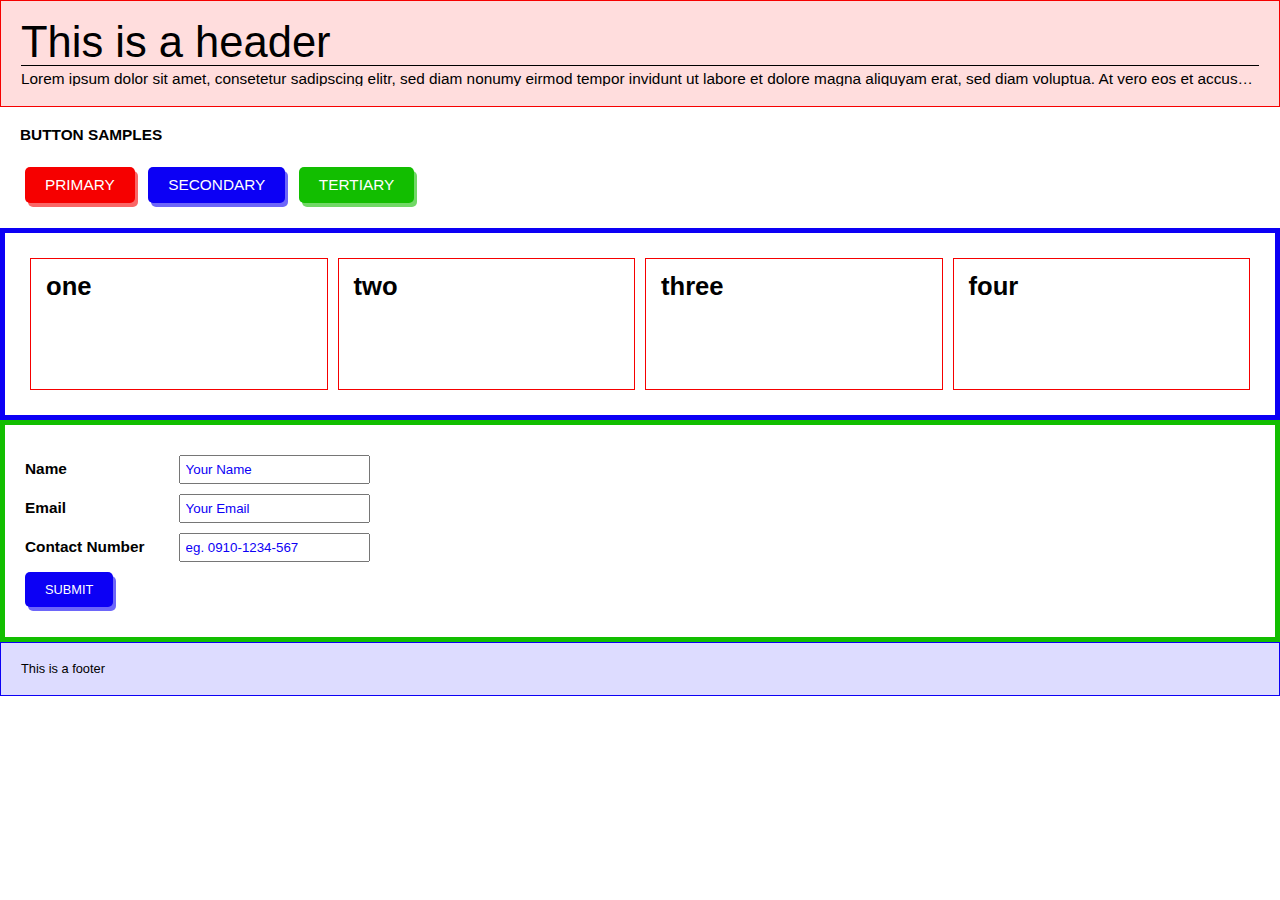
==== test_codes/index.html @ 7cd7aa04 "add test codes + update on presentation" ====
<!DOCTYPE html>
<html>
<head>
    <meta charset="utf-8">
    <meta http-equiv="X-UA-Compatible" content="IE=edge"> 
    <title>SASS Code Tests</title>
    <link rel="stylesheet" href="stylesheets/site.css">
</head>
<body>
    <header>
        <h1>This is a header</h1>
        <p class="tagline">Lorem ipsum dolor sit amet, consetetur sadipscing elitr, sed diam nonumy eirmod tempor invidunt ut labore et dolore magna aliquyam erat, sed diam voluptua. At vero eos et accusam et justo duo dolores et ea rebum. Stet clita kasd gubergren, no sea takimata sanctus est Lorem ipsum dolor sit amet. Lorem ipsum dolor sit amet, consetetur sadipscing elitr, sed diam nonumy eirmod tempor invidunt ut labore et dolore magna aliquyam erat, sed diam voluptua. At vero eos et accusam et justo duo dolores et ea rebum. Stet clita kasd gubergren, no sea takimata sanctus est Lorem ipsum dolor sit amet. Lorem ipsum dolor sit amet, consetetur sadipscing elitr, sed diam nonumy eirmod tempor invidunt ut labore et dolore magna aliquyam erat, sed diam voluptua. At vero eos et accusam et justo duo dolores et ea rebum. Stet clita kasd gubergren, no sea takimata sanctus est Lorem ipsum dolor sit amet.</p>
    </header>
    <div class="container">
        <div class="btns-container">
            <p>Button Samples</p>
            <a href="#" class="btns btn-primary">Primary</a>
            <a href="#" class="btns btn-secondary">Secondary</a>
            <a href="#" class="btns btn-tertiary">Tertiary</a>
        </div>
        <div class="box-grid-container">
            <div class="box-grids clearfix">
                <div class="grids">one</div>
                <div class="grids">two</div>
                <div class="grids">three</div>
                <div class="grids">four</div>
            </div>
        </div>
        <div class="form-container">
            <form action="#">
                <div class="form-group">
                    <div class="form-label">Name</div>
                    <div class="form-input">
                        <input type="text" placeholder="Your Name" />
                    </div>
                </div>
                <div class="form-group">
                    <div class="form-label">Email</div>
                    <div class="form-input">
                        <input type="text" placeholder="Your Email">
                    </div>
                </div>
                <div class="form-group">
                    <div class="form-label">Contact Number</div>
                    <div class="form-input">
                        <input type="text" placeholder="eg. 0910-1234-567">
                    </div>
                </div>
                <div class="form-group">
                    <div class="form-submit">
                        <input type="submit" value="Submit">
                    </div>
                </div>
            </form>
        </div>
    </div>
    <footer>
        <p>This is a footer</p>
    </footer>
</body>
</html>
---- test_codes/stylesheets/site.css ----
/* line 5, C:/Ruby23-x64/lib/ruby/gems/2.3.0/gems/compass-core-1.0.3/stylesheets/compass/reset/_utilities.scss */
html, body, div, span, applet, object, iframe,
h1, h2, h3, h4, h5, h6, p, blockquote, pre,
a, abbr, acronym, address, big, cite, code,
del, dfn, em, img, ins, kbd, q, s, samp,
small, strike, strong, sub, sup, tt, var,
b, u, i, center,
dl, dt, dd, ol, ul, li,
fieldset, form, label, legend,
table, caption, tbody, tfoot, thead, tr, th, td,
article, aside, canvas, details, embed,
figure, figcaption, footer, header, hgroup,
menu, nav, output, ruby, section, summary,
time, mark, audio, video {
  margin: 0;
  padding: 0;
  border: 0;
  font: inherit;
  font-size: 100%;
  vertical-align: baseline;
}

/* line 22, C:/Ruby23-x64/lib/ruby/gems/2.3.0/gems/compass-core-1.0.3/stylesheets/compass/reset/_utilities.scss */
html {
  line-height: 1;
}

/* line 24, C:/Ruby23-x64/lib/ruby/gems/2.3.0/gems/compass-core-1.0.3/stylesheets/compass/reset/_utilities.scss */
ol, ul {
  list-style: none;
}

/* line 26, C:/Ruby23-x64/lib/ruby/gems/2.3.0/gems/compass-core-1.0.3/stylesheets/compass/reset/_utilities.scss */
table {
  border-collapse: collapse;
  border-spacing: 0;
}

/* line 28, C:/Ruby23-x64/lib/ruby/gems/2.3.0/gems/compass-core-1.0.3/stylesheets/compass/reset/_utilities.scss */
caption, th, td {
  text-align: left;
  font-weight: normal;
  vertical-align: middle;
}

/* line 30, C:/Ruby23-x64/lib/ruby/gems/2.3.0/gems/compass-core-1.0.3/stylesheets/compass/reset/_utilities.scss */
q, blockquote {
  quotes: none;
}
/* line 103, C:/Ruby23-x64/lib/ruby/gems/2.3.0/gems/compass-core-1.0.3/stylesheets/compass/reset/_utilities.scss */
q:before, q:after, blockquote:before, blockquote:after {
  content: "";
  content: none;
}

/* line 32, C:/Ruby23-x64/lib/ruby/gems/2.3.0/gems/compass-core-1.0.3/stylesheets/compass/reset/_utilities.scss */
a img {
  border: none;
}

/* line 116, C:/Ruby23-x64/lib/ruby/gems/2.3.0/gems/compass-core-1.0.3/stylesheets/compass/reset/_utilities.scss */
article, aside, details, figcaption, figure, footer, header, hgroup, main, menu, nav, section, summary {
  display: block;
}

/* line 3, ../sass/common/_placeholders.scss */
.btns {
  -moz-border-radius: 5px 5px 5px 5px;
  -moz-border-radius: 5px;
  -webkit-border-radius: 5px 5px 5px 5px;
  -webkit-border-radius: 5px;
  border-radius: 5px 5px 5px 5px;
  border-radius: 5px;
  display: inline-block;
  vertical-align: middle;
  *vertical-align: middle;
  *zoom: 1;
  *display: inline;
  padding: 10px 20px;
  color: #fff;
  font-size: 1.2rem;
  text-transform: uppercase;
  text-decoration: none;
}

/* line 3, ../sass/partials/_global.scss */
html {
  font-family: Arial, Serif;
}

@media only screen {
  /* line 10, ../sass/partials/_global.scss */
  html {
    font-size: 70%;
  }

  /* line 13, ../sass/partials/_global.scss */
  .grids {
    width: -webkit-calc(100% - 42px);
    width: -moz-calc(100% - 42px);
    width: calc(100% - 42px);
    float: left;
  }
}
@media only screen and (min-width: 768px) {
  /* line 18, ../sass/partials/_global.scss */
  html {
    font-size: 70%;
  }

  /* line 21, ../sass/partials/_global.scss */
  .grids {
    width: -webkit-calc(50% - 42px);
    width: -moz-calc(50% - 42px);
    width: calc(50% - 42px);
    float: left;
  }
}
@media only screen and (min-width: 992px) {
  /* line 26, ../sass/partials/_global.scss */
  html {
    font-size: 80%;
  }

  /* line 29, ../sass/partials/_global.scss */
  .grids {
    width: -webkit-calc(25% - 42px);
    width: -moz-calc(25% - 42px);
    width: calc(25% - 42px);
    float: left;
  }
}
/* line 34, ../sass/partials/_global.scss */
.clearfix:after {
  content: "";
  display: block;
  height: 0;
  clear: both;
  visibility: hidden;
}

/* line 15, ../sass/components/_buttons.scss */
.btn-primary {
  background-color: #F60000;
  -moz-box-shadow: 3px 4px 0px 0px rgba(246, 0, 0, 0.6);
  -webkit-box-shadow: 3px 4px 0px 0px rgba(246, 0, 0, 0.6);
  box-shadow: 3px 4px 0px 0px rgba(246, 0, 0, 0.6);
}
/* line 18, ../sass/components/_buttons.scss */
.btn-primary:hover {
  background-color: #ff4444;
  -moz-box-shadow: 3px 4px 0px 0px rgba(255, 68, 68, 0.6);
  -webkit-box-shadow: 3px 4px 0px 0px rgba(255, 68, 68, 0.6);
  box-shadow: 3px 4px 0px 0px rgba(255, 68, 68, 0.6);
}

/* line 15, ../sass/components/_buttons.scss */
.btn-secondary {
  background-color: #0C00F5;
  -moz-box-shadow: 3px 4px 0px 0px rgba(12, 0, 245, 0.6);
  -webkit-box-shadow: 3px 4px 0px 0px rgba(12, 0, 245, 0.6);
  box-shadow: 3px 4px 0px 0px rgba(12, 0, 245, 0.6);
}
/* line 18, ../sass/components/_buttons.scss */
.btn-secondary:hover {
  background-color: #4c43ff;
  -moz-box-shadow: 3px 4px 0px 0px rgba(76, 67, 255, 0.6);
  -webkit-box-shadow: 3px 4px 0px 0px rgba(76, 67, 255, 0.6);
  box-shadow: 3px 4px 0px 0px rgba(76, 67, 255, 0.6);
}

/* line 15, ../sass/components/_buttons.scss */
.btn-tertiary {
  background-color: #12BE00;
  -moz-box-shadow: 3px 4px 0px 0px rgba(18, 190, 0, 0.6);
  -webkit-box-shadow: 3px 4px 0px 0px rgba(18, 190, 0, 0.6);
  box-shadow: 3px 4px 0px 0px rgba(18, 190, 0, 0.6);
}
/* line 18, ../sass/components/_buttons.scss */
.btn-tertiary:hover {
  background-color: #23ff0c;
  -moz-box-shadow: 3px 4px 0px 0px rgba(35, 255, 12, 0.6);
  -webkit-box-shadow: 3px 4px 0px 0px rgba(35, 255, 12, 0.6);
  box-shadow: 3px 4px 0px 0px rgba(35, 255, 12, 0.6);
}

/* line 4, ../sass/components/_forms.scss */
form .form-group {
  margin: 10px 0;
}
/* line 6, ../sass/components/_forms.scss */
form .form-group input[type="submit"] {
  -moz-border-radius: 5px 5px 5px 5px;
  -moz-border-radius: 5px;
  -webkit-border-radius: 5px 5px 5px 5px;
  -webkit-border-radius: 5px;
  border-radius: 5px 5px 5px 5px;
  border-radius: 5px;
  background: none;
  border: 0;
  color: inherit;
  cursor: pointer;
  outline: none;
  font: inherit;
  line-height: normal;
  overflow: visible;
  padding: 0;
  -webkit-appearance: button;
  /* for input */
  -webkit-user-select: none;
  /* for button */
  -moz-user-select: none;
  -ms-user-select: none;
  background-color: #0C00F5;
  -moz-box-shadow: 3px 4px 0px 0px rgba(12, 0, 245, 0.6);
  -webkit-box-shadow: 3px 4px 0px 0px rgba(12, 0, 245, 0.6);
  box-shadow: 3px 4px 0px 0px rgba(12, 0, 245, 0.6);
  padding: 10px 20px;
  color: #fff;
  text-transform: uppercase;
}
/* line 14, ../sass/components/_forms.scss */
form .form-group input[type="submit"]:hover {
  background-color: #4c43ff;
  -moz-box-shadow: 3px 4px 0px 0px rgba(76, 67, 255, 0.6);
  -webkit-box-shadow: 3px 4px 0px 0px rgba(76, 67, 255, 0.6);
  box-shadow: 3px 4px 0px 0px rgba(76, 67, 255, 0.6);
}
/* line 20, ../sass/components/_forms.scss */
form .form-label,
form .form-input {
  display: inline-block;
  vertical-align: middle;
  *vertical-align: middle;
  *zoom: 1;
  *display: inline;
}
/* line 23, ../sass/components/_forms.scss */
form .form-label input,
form .form-input input {
  padding: 5px;
  outline: none;
}
/* line 26, ../sass/components/_forms.scss */
form .form-label input::-webkit-input-placeholder,
form .form-input input::-webkit-input-placeholder {
  color: #0C00F5;
}
/* line 29, ../sass/components/_forms.scss */
form .form-label input:-moz-placeholder,
form .form-input input:-moz-placeholder {
  /* Firefox 18- */
  color: #0C00F5;
}
/* line 32, ../sass/components/_forms.scss */
form .form-label input::-moz-placeholder,
form .form-input input::-moz-placeholder {
  /* Firefox 19+ */
  color: #0C00F5;
}
/* line 35, ../sass/components/_forms.scss */
form .form-label input:-ms-input-placeholder,
form .form-input input:-ms-input-placeholder {
  color: #0C00F5;
}
/* line 40, ../sass/components/_forms.scss */
form .form-label {
  min-width: 150px;
  font-weight: 700;
  font-size: 1.2rem;
}

/* line 3, ../sass/partials/_header.scss */
header {
  padding: 20px;
  border: 1px solid #F60000;
  background-color: #ffdddd;
}
/* line 7, ../sass/partials/_header.scss */
header h1 {
  font-size: 3.4rem;
}
/* line 10, ../sass/partials/_header.scss */
header .tagline {
  font-size: 1.2rem;
  border-top: 1px solid #000;
  padding-top: 5px;
  white-space: nowrap;
  overflow: hidden;
  -ms-text-overflow: ellipsis;
  -o-text-overflow: ellipsis;
  text-overflow: ellipsis;
}

/* line 3, ../sass/partials/_footer.scss */
footer {
  border: 1px solid #0C00F5;
  background-color: #dddcff;
  padding: 20px;
}

/* line 3, ../sass/views/_home.scss */
.btns-container {
  padding: 20px;
}
/* line 5, ../sass/views/_home.scss */
.btns-container a {
  margin: 5px 5px;
}
/* line 7, ../sass/views/_home.scss */
.btns-container a:last-child {
  margin-right: 0;
}
/* line 11, ../sass/views/_home.scss */
.btns-container p {
  padding-bottom: 20px;
  text-transform: uppercase;
  font-weight: 700;
  font-size: 1.2rem;
}

/* line 21, ../sass/views/_home.scss */
.box-grid-container {
  border: 5px solid #0C00F5;
  padding: 20px;
}
/* line 24, ../sass/views/_home.scss */
.box-grid-container .grids {
  height: 100px;
  border: 1px solid #F60000;
  margin: 5px 5px;
  padding: 15px;
  font-size: 2rem;
  font-weight: 700;
}

/* line 36, ../sass/views/_home.scss */
.form-container {
  padding: 20px;
  border: 5px solid #12BE00;
}
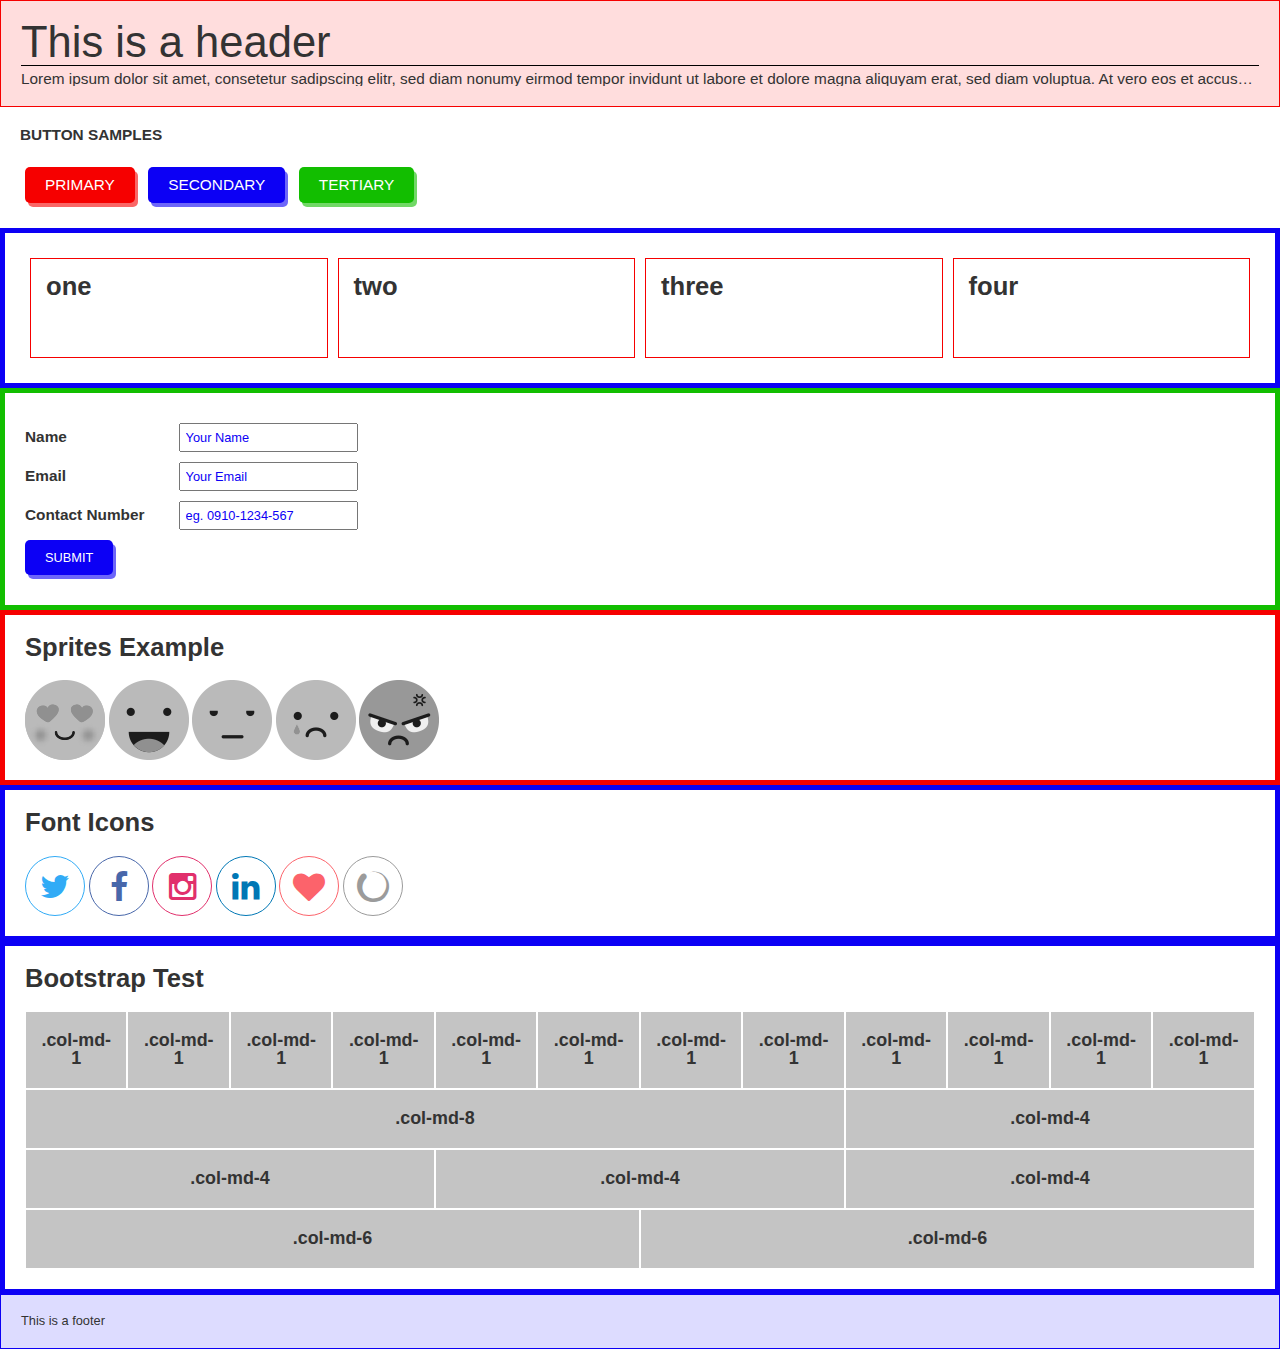
==== commit 6f4a0bf1: "update test codes" ====
--- a/test_codes/index.html
+++ b/test_codes/index.html
@@ -2,8 +2,10 @@
 <html>
 <head>
     <meta charset="utf-8">
+    <meta name="viewport" content="width=device-width, initial-scale=1">
     <meta http-equiv="X-UA-Compatible" content="IE=edge"> 
     <title>SASS Code Tests</title>
+    <link rel="stylesheet" href="stylesheets/bootstrap.css">
     <link rel="stylesheet" href="stylesheets/site.css">
 </head>
 <body>
@@ -11,7 +13,7 @@
         <h1>This is a header</h1>
         <p class="tagline">Lorem ipsum dolor sit amet, consetetur sadipscing elitr, sed diam nonumy eirmod tempor invidunt ut labore et dolore magna aliquyam erat, sed diam voluptua. At vero eos et accusam et justo duo dolores et ea rebum. Stet clita kasd gubergren, no sea takimata sanctus est Lorem ipsum dolor sit amet. Lorem ipsum dolor sit amet, consetetur sadipscing elitr, sed diam nonumy eirmod tempor invidunt ut labore et dolore magna aliquyam erat, sed diam voluptua. At vero eos et accusam et justo duo dolores et ea rebum. Stet clita kasd gubergren, no sea takimata sanctus est Lorem ipsum dolor sit amet. Lorem ipsum dolor sit amet, consetetur sadipscing elitr, sed diam nonumy eirmod tempor invidunt ut labore et dolore magna aliquyam erat, sed diam voluptua. At vero eos et accusam et justo duo dolores et ea rebum. Stet clita kasd gubergren, no sea takimata sanctus est Lorem ipsum dolor sit amet.</p>
     </header>
-    <div class="container">
+    <div class="custom-container">
         <div class="btns-container">
             <p>Button Samples</p>
             <a href="#" class="btns btn-primary">Primary</a>
@@ -53,6 +55,59 @@
                 </div>
             </form>
         </div>
+        <div class="sprite-container">
+            <h2>Sprites Example</h2>
+            <ul>
+                <li><a href="#" class="sprite-love"></a></li>
+                <li><a href="#" class="sprite-happy"></a></li>
+                <li><a href="#" class="sprite-neutral"></a></li>
+                <li><a href="#" class="sprite-sad"></a></li>
+                <li><a href="#" class="sprite-angry"></a></li>
+            </ul>
+        </div>
+        <div class="font-icons-container">
+            <h2>Font Icons</h2>
+            <ul>
+                <li><span class="font-icon twitter"></span></li>
+                <li><span class="font-icon facebook"></span></li>
+                <li><span class="font-icon instagram"></span></li>
+                <li><span class="font-icon linkedin"></span></li>
+                <li><span class="font-icon heart"></span></li>
+                <li><span class="font-icon spinner"></span></li>
+            </ul>
+        </div>
+        <div class="bootstrap-container">
+            <h2>Bootstrap Test</h2>
+            <div class="container-fluid">
+                <div class="row">
+                  <div class="col-md-1">.col-md-1</div>
+                  <div class="col-md-1">.col-md-1</div>
+                  <div class="col-md-1">.col-md-1</div>
+                  <div class="col-md-1">.col-md-1</div>
+                  <div class="col-md-1">.col-md-1</div>
+                  <div class="col-md-1">.col-md-1</div>
+                  <div class="col-md-1">.col-md-1</div>
+                  <div class="col-md-1">.col-md-1</div>
+                  <div class="col-md-1">.col-md-1</div>
+                  <div class="col-md-1">.col-md-1</div>
+                  <div class="col-md-1">.col-md-1</div>
+                  <div class="col-md-1">.col-md-1</div>
+                </div>
+                <div class="row">
+                  <div class="col-md-8">.col-md-8</div>
+                  <div class="col-md-4">.col-md-4</div>
+                </div>
+                <div class="row">
+                  <div class="col-md-4">.col-md-4</div>
+                  <div class="col-md-4">.col-md-4</div>
+                  <div class="col-md-4">.col-md-4</div>
+                </div>
+                <div class="row">
+                  <div class="col-md-6">.col-md-6</div>
+                  <div class="col-md-6">.col-md-6</div>
+                </div>
+            </div>
+        </div>
     </div>
     <footer>
         <p>This is a footer</p>
--- a/test_codes/stylesheets/site.css
+++ b/test_codes/stylesheets/site.css
@@ -63,6 +63,50 @@
   display: block;
 }
 
+@font-face {
+  font-family: 'Fontello';
+  src: url("/test_codes/fonts/fontello.eot");
+  src: url("/test_codes/fonts/fontello.eot#iefix") format("embedded-opentype"), url("/test_codes/fonts/fontello.woff") format("woff"), url("/test_codes/fonts/fontello.ttf") format("truetype"), url("/test_codes/fonts/fontello.svg#fontello") format("svg");
+  font-weight: normal;
+  font-style: normal;
+}
+/* line 18, ../sass/common/_fonts.scss */
+.font-icon {
+  font-family: "Fontello";
+  font-style: normal;
+  font-weight: normal;
+  speak: none;
+  /* For safety - reset parent styles, that can break glyph codes*/
+  font-variant: normal;
+  text-transform: none;
+  -webkit-font-smoothing: antialiased;
+  -moz-osx-font-smoothing: grayscale;
+}
+/* line 29, ../sass/common/_fonts.scss */
+.font-icon.twitter:before {
+  content: "\e800";
+}
+/* line 29, ../sass/common/_fonts.scss */
+.font-icon.facebook:before {
+  content: "\e801";
+}
+/* line 29, ../sass/common/_fonts.scss */
+.font-icon.instagram:before {
+  content: "\e802";
+}
+/* line 29, ../sass/common/_fonts.scss */
+.font-icon.linkedin:before {
+  content: "\e803";
+}
+/* line 29, ../sass/common/_fonts.scss */
+.font-icon.heart:before {
+  content: "\e804";
+}
+/* line 29, ../sass/common/_fonts.scss */
+.font-icon.spinner:before {
+  content: "\e805";
+}
+
 /* line 3, ../sass/common/_placeholders.scss */
 .btns {
   -moz-border-radius: 5px 5px 5px 5px;
@@ -83,54 +127,155 @@
   text-decoration: none;
 }
 
+/* line 15, ../sass/common/_placeholders.scss */
+.font-icons-container li:nth-child(6):hover span {
+  -moz-animation: spin 2s infinite linear;
+  -o-animation: spin 2s infinite linear;
+  -webkit-animation: spin 2s infinite linear;
+  animation: spin 2s infinite linear;
+  display: inline-block;
+}
+
+/* line 23, ../sass/common/_placeholders.scss */
+.font-icons-container li:nth-child(1), .font-icons-container li:nth-child(1) span, .font-icons-container li:nth-child(2), .font-icons-container li:nth-child(2) span, .font-icons-container li:nth-child(3), .font-icons-container li:nth-child(3) span, .font-icons-container li:nth-child(4), .font-icons-container li:nth-child(4) span, .font-icons-container li:nth-child(5), .font-icons-container li:nth-child(5) span, .font-icons-container li:nth-child(6), .font-icons-container li:nth-child(6) span {
+  -moz-transition: all 0.5s ease;
+  -o-transition: all 0.5s ease;
+  -webkit-transition: all 0.5s ease;
+  transition: all 0.5s ease;
+}
+
+/* line 27, ../sass/common/_placeholders.scss */
+.font-icons-container li:nth-child(1):hover span, .font-icons-container li:nth-child(2):hover span, .font-icons-container li:nth-child(3):hover span, .font-icons-container li:nth-child(4):hover span, .font-icons-container li:nth-child(5):hover span {
+  -moz-transform: scale(1.1);
+  -ms-transform: scale(1.1);
+  -webkit-transform: scale(1.1);
+  transform: scale(1.1);
+}
+
+@-moz-keyframes spin {
+  0% {
+    -moz-transform: rotate(0deg);
+    -o-transform: rotate(0deg);
+    -webkit-transform: rotate(0deg);
+    transform: rotate(0deg);
+  }
+  100% {
+    -moz-transform: rotate(359deg);
+    -o-transform: rotate(359deg);
+    -webkit-transform: rotate(359deg);
+    transform: rotate(359deg);
+  }
+}
+@-webkit-keyframes spin {
+  0% {
+    -moz-transform: rotate(0deg);
+    -o-transform: rotate(0deg);
+    -webkit-transform: rotate(0deg);
+    transform: rotate(0deg);
+  }
+  100% {
+    -moz-transform: rotate(359deg);
+    -o-transform: rotate(359deg);
+    -webkit-transform: rotate(359deg);
+    transform: rotate(359deg);
+  }
+}
+@-o-keyframes spin {
+  0% {
+    -moz-transform: rotate(0deg);
+    -o-transform: rotate(0deg);
+    -webkit-transform: rotate(0deg);
+    transform: rotate(0deg);
+  }
+  100% {
+    -moz-transform: rotate(359deg);
+    -o-transform: rotate(359deg);
+    -webkit-transform: rotate(359deg);
+    transform: rotate(359deg);
+  }
+}
+@-ms-keyframes spin {
+  0% {
+    -moz-transform: rotate(0deg);
+    -o-transform: rotate(0deg);
+    -webkit-transform: rotate(0deg);
+    transform: rotate(0deg);
+  }
+  100% {
+    -moz-transform: rotate(359deg);
+    -o-transform: rotate(359deg);
+    -webkit-transform: rotate(359deg);
+    transform: rotate(359deg);
+  }
+}
+@keyframes spin {
+  0% {
+    -moz-transform: rotate(0deg);
+    -o-transform: rotate(0deg);
+    -webkit-transform: rotate(0deg);
+    transform: rotate(0deg);
+  }
+  100% {
+    -moz-transform: rotate(359deg);
+    -o-transform: rotate(359deg);
+    -webkit-transform: rotate(359deg);
+    transform: rotate(359deg);
+  }
+}
 /* line 3, ../sass/partials/_global.scss */
 html {
   font-family: Arial, Serif;
 }
 
+/* line 9, ../sass/partials/_global.scss */
+a {
+  text-decoration: none;
+  outline: none;
+}
+
 @media only screen {
-  /* line 10, ../sass/partials/_global.scss */
+  /* line 15, ../sass/partials/_global.scss */
   html {
     font-size: 70%;
   }
 
-  /* line 13, ../sass/partials/_global.scss */
+  /* line 18, ../sass/partials/_global.scss */
   .grids {
-    width: -webkit-calc(100% - 42px);
-    width: -moz-calc(100% - 42px);
-    width: calc(100% - 42px);
+    width: -webkit-calc(100% - 10px);
+    width: -moz-calc(100% - 10px);
+    width: calc(100% - 10px);
     float: left;
   }
 }
 @media only screen and (min-width: 768px) {
-  /* line 18, ../sass/partials/_global.scss */
+  /* line 23, ../sass/partials/_global.scss */
   html {
     font-size: 70%;
   }
 
-  /* line 21, ../sass/partials/_global.scss */
+  /* line 26, ../sass/partials/_global.scss */
   .grids {
-    width: -webkit-calc(50% - 42px);
-    width: -moz-calc(50% - 42px);
-    width: calc(50% - 42px);
+    width: -webkit-calc(50% - 10px);
+    width: -moz-calc(50% - 10px);
+    width: calc(50% - 10px);
     float: left;
   }
 }
 @media only screen and (min-width: 992px) {
-  /* line 26, ../sass/partials/_global.scss */
+  /* line 31, ../sass/partials/_global.scss */
   html {
     font-size: 80%;
   }
 
-  /* line 29, ../sass/partials/_global.scss */
+  /* line 34, ../sass/partials/_global.scss */
   .grids {
-    width: -webkit-calc(25% - 42px);
-    width: -moz-calc(25% - 42px);
-    width: calc(25% - 42px);
+    width: -webkit-calc(25% - 10px);
+    width: -moz-calc(25% - 10px);
+    width: calc(25% - 10px);
     float: left;
   }
 }
-/* line 34, ../sass/partials/_global.scss */
+/* line 39, ../sass/partials/_global.scss */
 .clearfix:after {
   content: "";
   display: block;
@@ -270,6 +415,92 @@
   font-size: 1.2rem;
 }
 
+/* line 120, emoticons/*.png */
+.emoticons-sprite, .sprite-love, .sprite-happy, .sprite-neutral, .sprite-sad, .sprite-angry {
+  background-image: url('/test_codes/images/emoticons-scd849d3d73.png');
+  background-repeat: no-repeat;
+}
+
+/* line 8, ../sass/components/_sprites.scss */
+.sprite-love {
+  background-position: 0 -320px;
+  height: 80px;
+  width: 80px;
+  display: inline-block;
+  vertical-align: middle;
+  *vertical-align: middle;
+  *zoom: 1;
+  *display: inline;
+}
+/* line 59, C:/Ruby23-x64/lib/ruby/gems/2.3.0/gems/compass-core-1.0.3/stylesheets/compass/utilities/sprites/_base.scss */
+.sprite-love:hover, .sprite-love.love-hover {
+  background-position: 0 -400px;
+}
+
+/* line 8, ../sass/components/_sprites.scss */
+.sprite-happy {
+  background-position: 0 -160px;
+  height: 80px;
+  width: 80px;
+  display: inline-block;
+  vertical-align: middle;
+  *vertical-align: middle;
+  *zoom: 1;
+  *display: inline;
+}
+/* line 59, C:/Ruby23-x64/lib/ruby/gems/2.3.0/gems/compass-core-1.0.3/stylesheets/compass/utilities/sprites/_base.scss */
+.sprite-happy:hover, .sprite-happy.happy-hover {
+  background-position: 0 -240px;
+}
+
+/* line 8, ../sass/components/_sprites.scss */
+.sprite-neutral {
+  background-position: 0 -480px;
+  height: 80px;
+  width: 80px;
+  display: inline-block;
+  vertical-align: middle;
+  *vertical-align: middle;
+  *zoom: 1;
+  *display: inline;
+}
+/* line 59, C:/Ruby23-x64/lib/ruby/gems/2.3.0/gems/compass-core-1.0.3/stylesheets/compass/utilities/sprites/_base.scss */
+.sprite-neutral:hover, .sprite-neutral.neutral-hover {
+  background-position: 0 -560px;
+}
+
+/* line 8, ../sass/components/_sprites.scss */
+.sprite-sad {
+  background-position: 0 -640px;
+  height: 80px;
+  width: 80px;
+  display: inline-block;
+  vertical-align: middle;
+  *vertical-align: middle;
+  *zoom: 1;
+  *display: inline;
+}
+/* line 59, C:/Ruby23-x64/lib/ruby/gems/2.3.0/gems/compass-core-1.0.3/stylesheets/compass/utilities/sprites/_base.scss */
+.sprite-sad:hover, .sprite-sad.sad-hover {
+  background-position: 0 -720px;
+}
+
+/* line 8, ../sass/components/_sprites.scss */
+.sprite-angry {
+  background-position: 0 0;
+  height: 80px;
+  width: 80px;
+  display: inline-block;
+  vertical-align: middle;
+  *vertical-align: middle;
+  *zoom: 1;
+  *display: inline;
+}
+/* line 59, C:/Ruby23-x64/lib/ruby/gems/2.3.0/gems/compass-core-1.0.3/stylesheets/compass/utilities/sprites/_base.scss */
+.sprite-angry:hover, .sprite-angry.angry-hover {
+  background-position: 0 -80px;
+}
+
 /* line 3, ../sass/partials/_header.scss */
 header {
   padding: 20px;
@@ -308,10 +539,15 @@
   margin: 5px 5px;
 }
 /* line 7, ../sass/views/_home.scss */
+.btns-container a:hover {
+  text-decoration: none;
+  color: #fff;
+}
+/* line 11, ../sass/views/_home.scss */
 .btns-container a:last-child {
   margin-right: 0;
 }
-/* line 11, ../sass/views/_home.scss */
+/* line 15, ../sass/views/_home.scss */
 .btns-container p {
   padding-bottom: 20px;
   text-transform: uppercase;
@@ -319,12 +555,12 @@
   font-size: 1.2rem;
 }
 
-/* line 21, ../sass/views/_home.scss */
+/* line 25, ../sass/views/_home.scss */
 .box-grid-container {
   border: 5px solid #0C00F5;
   padding: 20px;
 }
-/* line 24, ../sass/views/_home.scss */
+/* line 28, ../sass/views/_home.scss */
 .box-grid-container .grids {
   height: 100px;
   border: 1px solid #F60000;
@@ -334,8 +570,195 @@
   font-weight: 700;
 }
 
-/* line 36, ../sass/views/_home.scss */
+/* line 40, ../sass/views/_home.scss */
 .form-container {
   padding: 20px;
   border: 5px solid #12BE00;
 }
+
+/* line 45, ../sass/views/_home.scss */
+.sprite-container {
+  border: 5px solid #F60000;
+  padding: 20px;
+}
+/* line 48, ../sass/views/_home.scss */
+.sprite-container h2 {
+  font-size: 2rem;
+  font-weight: 700;
+  margin-bottom: 20px;
+}
+/* line 55, ../sass/views/_home.scss */
+.sprite-container ul {
+  list-style: none;
+}
+/* line 57, ../sass/views/_home.scss */
+.sprite-container ul li {
+  display: inline-block;
+  vertical-align: middle;
+  *vertical-align: middle;
+  *zoom: 1;
+  *display: inline;
+}
+
+/* line 63, ../sass/views/_home.scss */
+.font-icons-container {
+  border: 5px solid #0C00F5;
+  padding: 20px;
+}
+/* line 66, ../sass/views/_home.scss */
+.font-icons-container h2 {
+  font-size: 2rem;
+  font-weight: 700;
+  margin-bottom: 20px;
+}
+/* line 73, ../sass/views/_home.scss */
+.font-icons-container ul {
+  list-style: none;
+}
+/* line 79, ../sass/views/_home.scss */
+.font-icons-container li {
+  display: inline-block;
+  vertical-align: middle;
+  *vertical-align: middle;
+  *zoom: 1;
+  *display: inline;
+  width: 60px;
+  height: 60px;
+  text-align: center;
+  border-width: 1px;
+  border-style: solid;
+  -moz-border-radius: 100% 100% 100% 100%;
+  -moz-border-radius: 100%;
+  -webkit-border-radius: 100% 100% 100% 100%;
+  -webkit-border-radius: 100%;
+  border-radius: 100% 100% 100% 100%;
+  border-radius: 100%;
+}
+/* line 87, ../sass/views/_home.scss */
+.font-icons-container li span {
+  display: inline-block;
+  vertical-align: middle;
+  *vertical-align: middle;
+  *zoom: 1;
+  *display: inline;
+  font-size: 2.5rem;
+  line-height: 1.9;
+}
+/* line 93, ../sass/views/_home.scss */
+.font-icons-container li:nth-child(1) {
+  border-color: #31ABF6;
+}
+/* line 96, ../sass/views/_home.scss */
+.font-icons-container li:nth-child(1) span {
+  color: #31ABF6;
+}
+/* line 100, ../sass/views/_home.scss */
+.font-icons-container li:nth-child(1):hover {
+  background-color: #31ABF6;
+}
+/* line 102, ../sass/views/_home.scss */
+.font-icons-container li:nth-child(1):hover span {
+  color: #fff;
+}
+/* line 108, ../sass/views/_home.scss */
+.font-icons-container li:nth-child(2) {
+  border-color: #4867AA;
+}
+/* line 111, ../sass/views/_home.scss */
+.font-icons-container li:nth-child(2) span {
+  color: #4867AA;
+}
+/* line 115, ../sass/views/_home.scss */
+.font-icons-container li:nth-child(2):hover {
+  background-color: #4867AA;
+}
+/* line 117, ../sass/views/_home.scss */
+.font-icons-container li:nth-child(2):hover span {
+  color: #fff;
+}
+/* line 123, ../sass/views/_home.scss */
+.font-icons-container li:nth-child(3) {
+  border-color: #e1306c;
+}
+/* line 126, ../sass/views/_home.scss */
+.font-icons-container li:nth-child(3) span {
+  color: #e1306c;
+}
+/* line 130, ../sass/views/_home.scss */
+.font-icons-container li:nth-child(3):hover {
+  background-color: #e1306c;
+}
+/* line 132, ../sass/views/_home.scss */
+.font-icons-container li:nth-child(3):hover span {
+  color: #fff;
+}
+/* line 138, ../sass/views/_home.scss */
+.font-icons-container li:nth-child(4) {
+  border-color: #0077B5;
+}
+/* line 141, ../sass/views/_home.scss */
+.font-icons-container li:nth-child(4) span {
+  color: #0077B5;
+}
+/* line 145, ../sass/views/_home.scss */
+.font-icons-container li:nth-child(4):hover {
+  background-color: #0077B5;
+}
+/* line 147, ../sass/views/_home.scss */
+.font-icons-container li:nth-child(4):hover span {
+  color: #fff;
+}
+/* line 153, ../sass/views/_home.scss */
+.font-icons-container li:nth-child(5) {
+  border-color: #fc636b;
+}
+/* line 156, ../sass/views/_home.scss */
+.font-icons-container li:nth-child(5) span {
+  color: #fc636b;
+}
+/* line 160, ../sass/views/_home.scss */
+.font-icons-container li:nth-child(5):hover {
+  background-color: #fc636b;
+}
+/* line 162, ../sass/views/_home.scss */
+.font-icons-container li:nth-child(5):hover span {
+  color: #fff;
+}
+/* line 168, ../sass/views/_home.scss */
+.font-icons-container li:nth-child(6) {
+  border-color: #9B9B9B;
+}
+/* line 171, ../sass/views/_home.scss */
+.font-icons-container li:nth-child(6) span {
+  color: #9B9B9B;
+}
+/* line 175, ../sass/views/_home.scss */
+.font-icons-container li:nth-child(6):hover {
+  background-color: #9B9B9B;
+}
+/* line 177, ../sass/views/_home.scss */
+.font-icons-container li:nth-child(6):hover span {
+  color: #fff;
+}
+
+/* line 186, ../sass/views/_home.scss */
+.bootstrap-container {
+  border: 5px solid #0C00F5;
+  padding: 20px;
+}
+/* line 189, ../sass/views/_home.scss */
+.bootstrap-container h2 {
+  font-size: 2rem;
+  font-weight: 700;
+  margin-bottom: 20px;
+}
+/* line 196, ../sass/views/_home.scss */
+.bootstrap-container .row > div {
+  background-color: #C4C4C4;
+  text-align: center;
+  border: 1px solid #fff;
+  padding-top: 20px;
+  padding-bottom: 20px;
+  font-size: 1.4rem;
+  font-weight: 700;
+}
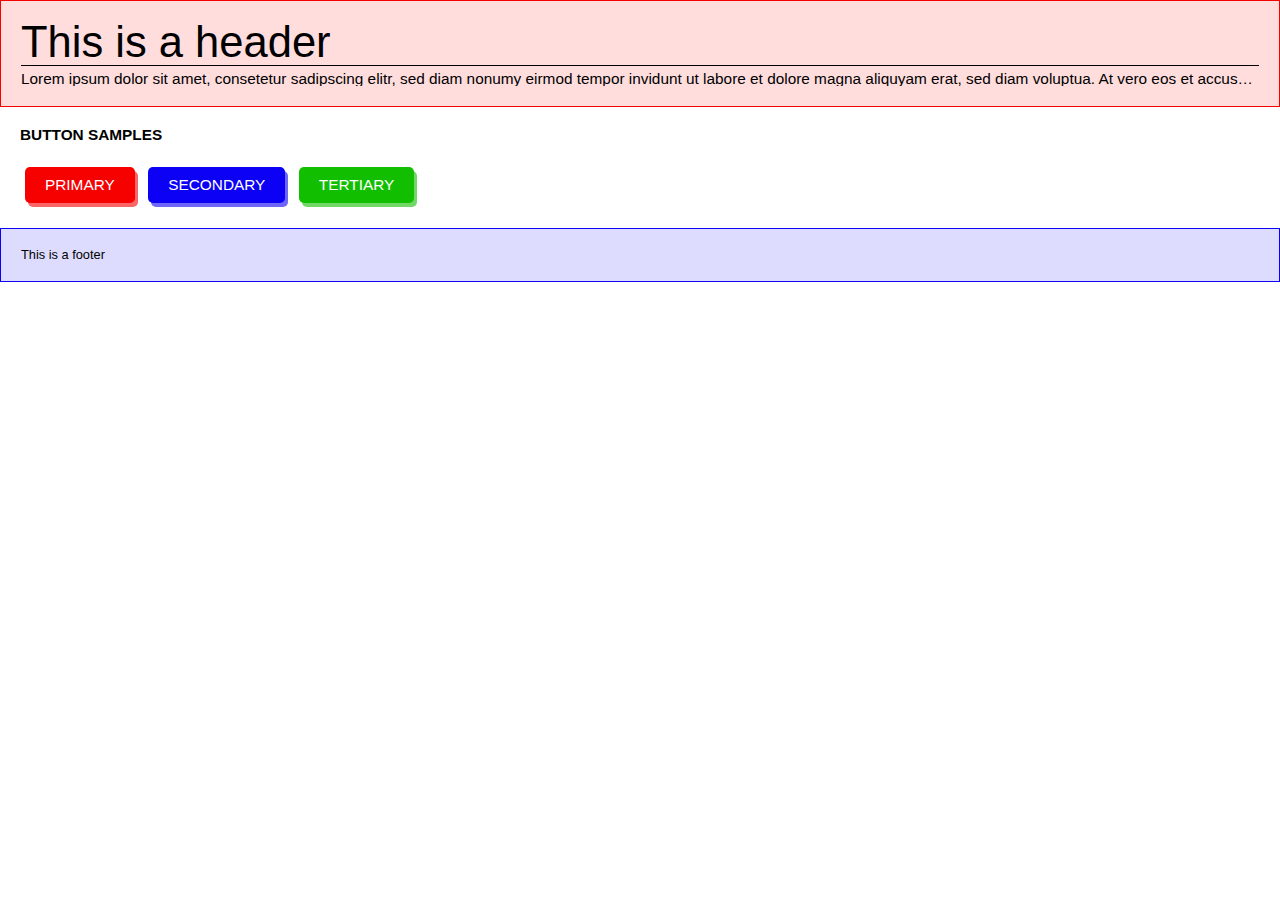
==== commit 9046c3f2: "update test codes + presentations" ====
--- a/test_codes/index.html
+++ b/test_codes/index.html
@@ -5,7 +5,7 @@
     <meta name="viewport" content="width=device-width, initial-scale=1">
     <meta http-equiv="X-UA-Compatible" content="IE=edge"> 
     <title>SASS Code Tests</title>
-    <link rel="stylesheet" href="stylesheets/bootstrap.css">
+    <!-- <link rel="stylesheet" href="stylesheets/bootstrap.css"> -->
     <link rel="stylesheet" href="stylesheets/site.css">
 </head>
 <body>
@@ -20,15 +20,15 @@
             <a href="#" class="btns btn-secondary">Secondary</a>
             <a href="#" class="btns btn-tertiary">Tertiary</a>
         </div>
-        <div class="box-grid-container">
+        <!-- <div class="box-grid-container">
             <div class="box-grids clearfix">
                 <div class="grids">one</div>
                 <div class="grids">two</div>
                 <div class="grids">three</div>
                 <div class="grids">four</div>
             </div>
-        </div>
-        <div class="form-container">
+        </div> -->
+        <!-- <div class="form-container">
             <form action="#">
                 <div class="form-group">
                     <div class="form-label">Name</div>
@@ -54,8 +54,8 @@
                     </div>
                 </div>
             </form>
-        </div>
-        <div class="sprite-container">
+        </div> -->
+        <!-- <div class="sprite-container">
             <h2>Sprites Example</h2>
             <ul>
                 <li><a href="#" class="sprite-love"></a></li>
@@ -64,8 +64,8 @@
                 <li><a href="#" class="sprite-sad"></a></li>
                 <li><a href="#" class="sprite-angry"></a></li>
             </ul>
-        </div>
-        <div class="font-icons-container">
+        </div> -->
+        <!-- <div class="font-icons-container">
             <h2>Font Icons</h2>
             <ul>
                 <li><span class="font-icon twitter"></span></li>
@@ -75,8 +75,8 @@
                 <li><span class="font-icon heart"></span></li>
                 <li><span class="font-icon spinner"></span></li>
             </ul>
-        </div>
-        <div class="bootstrap-container">
+        </div> -->
+        <!-- <div class="bootstrap-container">
             <h2>Bootstrap Test</h2>
             <div class="container-fluid">
                 <div class="row">
@@ -107,7 +107,7 @@
                   <div class="col-md-6">.col-md-6</div>
                 </div>
             </div>
-        </div>
+        </div> -->
     </div>
     <footer>
         <p>This is a footer</p>
--- a/test_codes/stylesheets/site.css
+++ b/test_codes/stylesheets/site.css
@@ -128,7 +128,7 @@
 }
 
 /* line 15, ../sass/common/_placeholders.scss */
-.font-icons-container li:nth-child(6):hover span {
+.font-icons-container ul li:nth-child(6):hover span {
   -moz-animation: spin 2s infinite linear;
   -o-animation: spin 2s infinite linear;
   -webkit-animation: spin 2s infinite linear;
@@ -137,7 +137,7 @@
 }
 
 /* line 23, ../sass/common/_placeholders.scss */
-.font-icons-container li:nth-child(1), .font-icons-container li:nth-child(1) span, .font-icons-container li:nth-child(2), .font-icons-container li:nth-child(2) span, .font-icons-container li:nth-child(3), .font-icons-container li:nth-child(3) span, .font-icons-container li:nth-child(4), .font-icons-container li:nth-child(4) span, .font-icons-container li:nth-child(5), .font-icons-container li:nth-child(5) span, .font-icons-container li:nth-child(6), .font-icons-container li:nth-child(6) span {
+.font-icons-container ul li:nth-child(1), .font-icons-container ul li:nth-child(1) span, .font-icons-container ul li:nth-child(2), .font-icons-container ul li:nth-child(2) span, .font-icons-container ul li:nth-child(3), .font-icons-container ul li:nth-child(3) span, .font-icons-container ul li:nth-child(4), .font-icons-container ul li:nth-child(4) span, .font-icons-container ul li:nth-child(5), .font-icons-container ul li:nth-child(5) span, .font-icons-container ul li:nth-child(6), .font-icons-container ul li:nth-child(6) span {
   -moz-transition: all 0.5s ease;
   -o-transition: all 0.5s ease;
   -webkit-transition: all 0.5s ease;
@@ -145,7 +145,7 @@
 }
 
 /* line 27, ../sass/common/_placeholders.scss */
-.font-icons-container li:nth-child(1):hover span, .font-icons-container li:nth-child(2):hover span, .font-icons-container li:nth-child(3):hover span, .font-icons-container li:nth-child(4):hover span, .font-icons-container li:nth-child(5):hover span {
+.font-icons-container ul li:nth-child(1):hover span, .font-icons-container ul li:nth-child(2):hover span, .font-icons-container ul li:nth-child(3):hover span, .font-icons-container ul li:nth-child(4):hover span, .font-icons-container ul li:nth-child(5):hover span {
   -moz-transform: scale(1.1);
   -ms-transform: scale(1.1);
   -webkit-transform: scale(1.1);
@@ -227,19 +227,26 @@
   font-family: Arial, Serif;
 }
 
-/* line 9, ../sass/partials/_global.scss */
-a {
+/* line 10, ../sass/partials/_global.scss */
+a, a:hover, a:visited, a:active, a:focus {
   text-decoration: none;
   outline: none;
 }
 
+/* line 20, ../sass/partials/_global.scss */
+* {
+  -webkit-box-sizing: border-box;
+  -moz-box-sizing: border-box;
+  box-sizing: border-box;
+}
+
 @media only screen {
-  /* line 15, ../sass/partials/_global.scss */
+  /* line 27, ../sass/partials/_global.scss */
   html {
     font-size: 70%;
   }
 
-  /* line 18, ../sass/partials/_global.scss */
+  /* line 30, ../sass/partials/_global.scss */
   .grids {
     width: -webkit-calc(100% - 10px);
     width: -moz-calc(100% - 10px);
@@ -248,12 +255,12 @@
   }
 }
 @media only screen and (min-width: 768px) {
-  /* line 23, ../sass/partials/_global.scss */
+  /* line 35, ../sass/partials/_global.scss */
   html {
     font-size: 70%;
   }
 
-  /* line 26, ../sass/partials/_global.scss */
+  /* line 38, ../sass/partials/_global.scss */
   .grids {
     width: -webkit-calc(50% - 10px);
     width: -moz-calc(50% - 10px);
@@ -262,12 +269,12 @@
   }
 }
 @media only screen and (min-width: 992px) {
-  /* line 31, ../sass/partials/_global.scss */
+  /* line 43, ../sass/partials/_global.scss */
   html {
     font-size: 80%;
   }
 
-  /* line 34, ../sass/partials/_global.scss */
+  /* line 46, ../sass/partials/_global.scss */
   .grids {
     width: -webkit-calc(25% - 10px);
     width: -moz-calc(25% - 10px);
@@ -275,7 +282,7 @@
     float: left;
   }
 }
-/* line 39, ../sass/partials/_global.scss */
+/* line 51, ../sass/partials/_global.scss */
 .clearfix:after {
   content: "";
   display: block;
@@ -539,15 +546,15 @@
   margin: 5px 5px;
 }
 /* line 7, ../sass/views/_home.scss */
-.btns-container a:hover {
+.btns-container a:hover, .btns-container a:visited, .btns-container a:active, .btns-container a:focus {
   text-decoration: none;
   color: #fff;
 }
-/* line 11, ../sass/views/_home.scss */
+/* line 14, ../sass/views/_home.scss */
 .btns-container a:last-child {
   margin-right: 0;
 }
-/* line 15, ../sass/views/_home.scss */
+/* line 18, ../sass/views/_home.scss */
 .btns-container p {
   padding-bottom: 20px;
   text-transform: uppercase;
@@ -555,12 +562,12 @@
   font-size: 1.2rem;
 }
 
-/* line 25, ../sass/views/_home.scss */
+/* line 28, ../sass/views/_home.scss */
 .box-grid-container {
   border: 5px solid #0C00F5;
   padding: 20px;
 }
-/* line 28, ../sass/views/_home.scss */
+/* line 31, ../sass/views/_home.scss */
 .box-grid-container .grids {
   height: 100px;
   border: 1px solid #F60000;
@@ -570,28 +577,28 @@
   font-weight: 700;
 }
 
-/* line 40, ../sass/views/_home.scss */
+/* line 43, ../sass/views/_home.scss */
 .form-container {
   padding: 20px;
   border: 5px solid #12BE00;
 }
 
-/* line 45, ../sass/views/_home.scss */
+/* line 48, ../sass/views/_home.scss */
 .sprite-container {
   border: 5px solid #F60000;
   padding: 20px;
 }
-/* line 48, ../sass/views/_home.scss */
+/* line 51, ../sass/views/_home.scss */
 .sprite-container h2 {
   font-size: 2rem;
   font-weight: 700;
   margin-bottom: 20px;
 }
-/* line 55, ../sass/views/_home.scss */
+/* line 58, ../sass/views/_home.scss */
 .sprite-container ul {
   list-style: none;
 }
-/* line 57, ../sass/views/_home.scss */
+/* line 60, ../sass/views/_home.scss */
 .sprite-container ul li {
   display: inline-block;
   vertical-align: middle;
@@ -600,23 +607,23 @@
   *display: inline;
 }
 
-/* line 63, ../sass/views/_home.scss */
+/* line 66, ../sass/views/_home.scss */
 .font-icons-container {
   border: 5px solid #0C00F5;
   padding: 20px;
 }
-/* line 66, ../sass/views/_home.scss */
+/* line 70, ../sass/views/_home.scss */
 .font-icons-container h2 {
   font-size: 2rem;
   font-weight: 700;
   margin-bottom: 20px;
 }
-/* line 73, ../sass/views/_home.scss */
+/* line 77, ../sass/views/_home.scss */
 .font-icons-container ul {
   list-style: none;
 }
 /* line 79, ../sass/views/_home.scss */
-.font-icons-container li {
+.font-icons-container ul li {
   display: inline-block;
   vertical-align: middle;
   *vertical-align: middle;
@@ -635,7 +642,7 @@
   border-radius: 100%;
 }
 /* line 87, ../sass/views/_home.scss */
-.font-icons-container li span {
+.font-icons-container ul li span {
   display: inline-block;
   vertical-align: middle;
   *vertical-align: middle;
@@ -645,99 +652,99 @@
   line-height: 1.9;
 }
 /* line 93, ../sass/views/_home.scss */
-.font-icons-container li:nth-child(1) {
+.font-icons-container ul li:nth-child(1) {
   border-color: #31ABF6;
 }
 /* line 96, ../sass/views/_home.scss */
-.font-icons-container li:nth-child(1) span {
+.font-icons-container ul li:nth-child(1) span {
   color: #31ABF6;
 }
 /* line 100, ../sass/views/_home.scss */
-.font-icons-container li:nth-child(1):hover {
+.font-icons-container ul li:nth-child(1):hover {
   background-color: #31ABF6;
 }
 /* line 102, ../sass/views/_home.scss */
-.font-icons-container li:nth-child(1):hover span {
+.font-icons-container ul li:nth-child(1):hover span {
   color: #fff;
 }
 /* line 108, ../sass/views/_home.scss */
-.font-icons-container li:nth-child(2) {
+.font-icons-container ul li:nth-child(2) {
   border-color: #4867AA;
 }
 /* line 111, ../sass/views/_home.scss */
-.font-icons-container li:nth-child(2) span {
+.font-icons-container ul li:nth-child(2) span {
   color: #4867AA;
 }
 /* line 115, ../sass/views/_home.scss */
-.font-icons-container li:nth-child(2):hover {
+.font-icons-container ul li:nth-child(2):hover {
   background-color: #4867AA;
 }
 /* line 117, ../sass/views/_home.scss */
-.font-icons-container li:nth-child(2):hover span {
+.font-icons-container ul li:nth-child(2):hover span {
   color: #fff;
 }
 /* line 123, ../sass/views/_home.scss */
-.font-icons-container li:nth-child(3) {
+.font-icons-container ul li:nth-child(3) {
   border-color: #e1306c;
 }
 /* line 126, ../sass/views/_home.scss */
-.font-icons-container li:nth-child(3) span {
+.font-icons-container ul li:nth-child(3) span {
   color: #e1306c;
 }
 /* line 130, ../sass/views/_home.scss */
-.font-icons-container li:nth-child(3):hover {
+.font-icons-container ul li:nth-child(3):hover {
   background-color: #e1306c;
 }
 /* line 132, ../sass/views/_home.scss */
-.font-icons-container li:nth-child(3):hover span {
+.font-icons-container ul li:nth-child(3):hover span {
   color: #fff;
 }
 /* line 138, ../sass/views/_home.scss */
-.font-icons-container li:nth-child(4) {
+.font-icons-container ul li:nth-child(4) {
   border-color: #0077B5;
 }
 /* line 141, ../sass/views/_home.scss */
-.font-icons-container li:nth-child(4) span {
+.font-icons-container ul li:nth-child(4) span {
   color: #0077B5;
 }
 /* line 145, ../sass/views/_home.scss */
-.font-icons-container li:nth-child(4):hover {
+.font-icons-container ul li:nth-child(4):hover {
   background-color: #0077B5;
 }
 /* line 147, ../sass/views/_home.scss */
-.font-icons-container li:nth-child(4):hover span {
+.font-icons-container ul li:nth-child(4):hover span {
   color: #fff;
 }
 /* line 153, ../sass/views/_home.scss */
-.font-icons-container li:nth-child(5) {
+.font-icons-container ul li:nth-child(5) {
   border-color: #fc636b;
 }
 /* line 156, ../sass/views/_home.scss */
-.font-icons-container li:nth-child(5) span {
+.font-icons-container ul li:nth-child(5) span {
   color: #fc636b;
 }
 /* line 160, ../sass/views/_home.scss */
-.font-icons-container li:nth-child(5):hover {
+.font-icons-container ul li:nth-child(5):hover {
   background-color: #fc636b;
 }
 /* line 162, ../sass/views/_home.scss */
-.font-icons-container li:nth-child(5):hover span {
+.font-icons-container ul li:nth-child(5):hover span {
   color: #fff;
 }
 /* line 168, ../sass/views/_home.scss */
-.font-icons-container li:nth-child(6) {
+.font-icons-container ul li:nth-child(6) {
   border-color: #9B9B9B;
 }
 /* line 171, ../sass/views/_home.scss */
-.font-icons-container li:nth-child(6) span {
+.font-icons-container ul li:nth-child(6) span {
   color: #9B9B9B;
 }
 /* line 175, ../sass/views/_home.scss */
-.font-icons-container li:nth-child(6):hover {
+.font-icons-container ul li:nth-child(6):hover {
   background-color: #9B9B9B;
 }
 /* line 177, ../sass/views/_home.scss */
-.font-icons-container li:nth-child(6):hover span {
+.font-icons-container ul li:nth-child(6):hover span {
   color: #fff;
 }
 
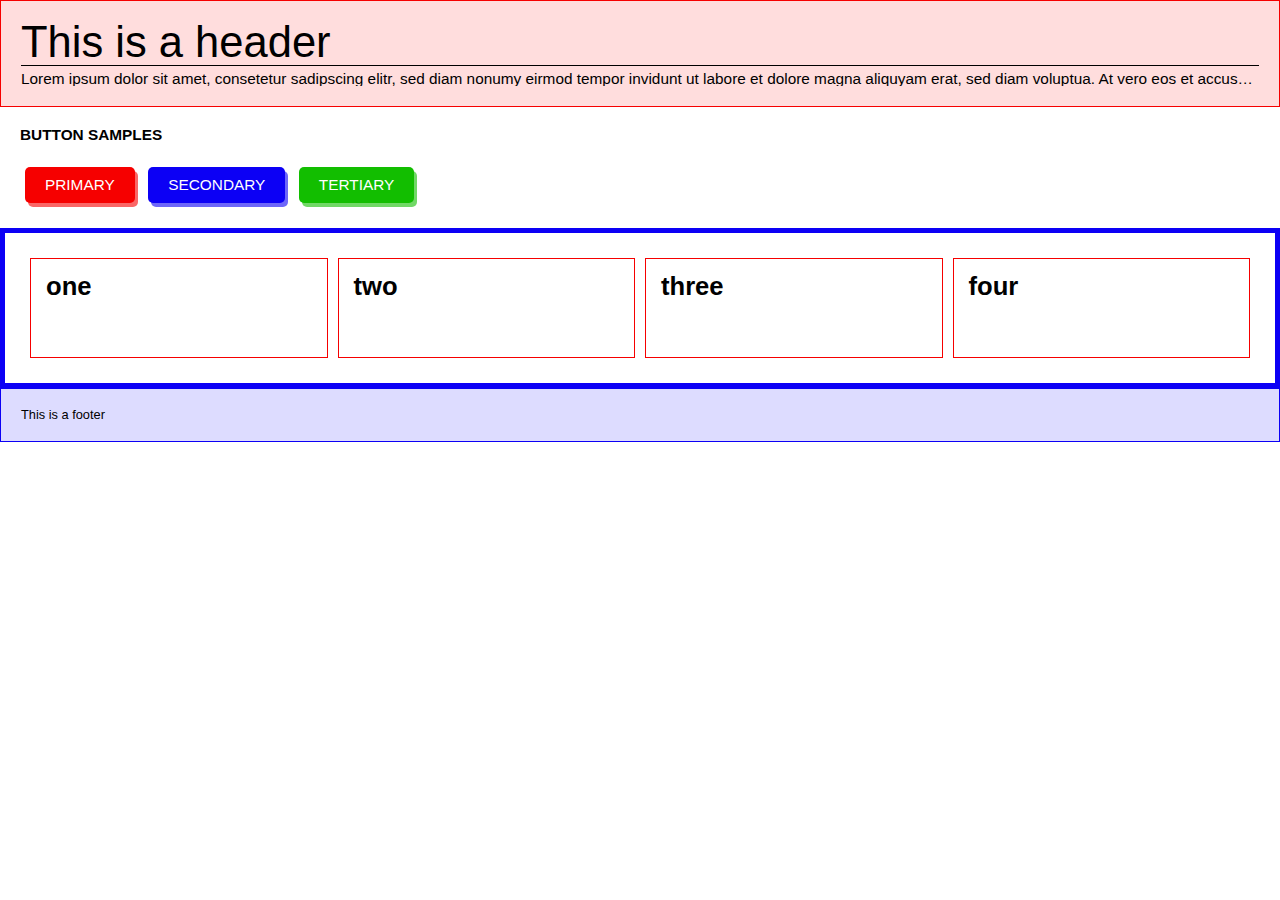
==== commit 1d5bd59a: "adjustments" ====
--- a/test_codes/index.html
+++ b/test_codes/index.html
@@ -20,14 +20,14 @@
             <a href="#" class="btns btn-secondary">Secondary</a>
             <a href="#" class="btns btn-tertiary">Tertiary</a>
         </div>
-        <!-- <div class="box-grid-container">
+        <div class="box-grid-container">
             <div class="box-grids clearfix">
                 <div class="grids">one</div>
                 <div class="grids">two</div>
                 <div class="grids">three</div>
                 <div class="grids">four</div>
             </div>
-        </div> -->
+        </div>
         <!-- <div class="form-container">
             <form action="#">
                 <div class="form-group">
--- a/test_codes/stylesheets/site.css
+++ b/test_codes/stylesheets/site.css
@@ -227,13 +227,13 @@
   font-family: Arial, Serif;
 }
 
-/* line 10, ../sass/partials/_global.scss */
+/* line 8, ../sass/partials/_global.scss */
 a, a:hover, a:visited, a:active, a:focus {
   text-decoration: none;
   outline: none;
 }
 
-/* line 20, ../sass/partials/_global.scss */
+/* line 18, ../sass/partials/_global.scss */
 * {
   -webkit-box-sizing: border-box;
   -moz-box-sizing: border-box;
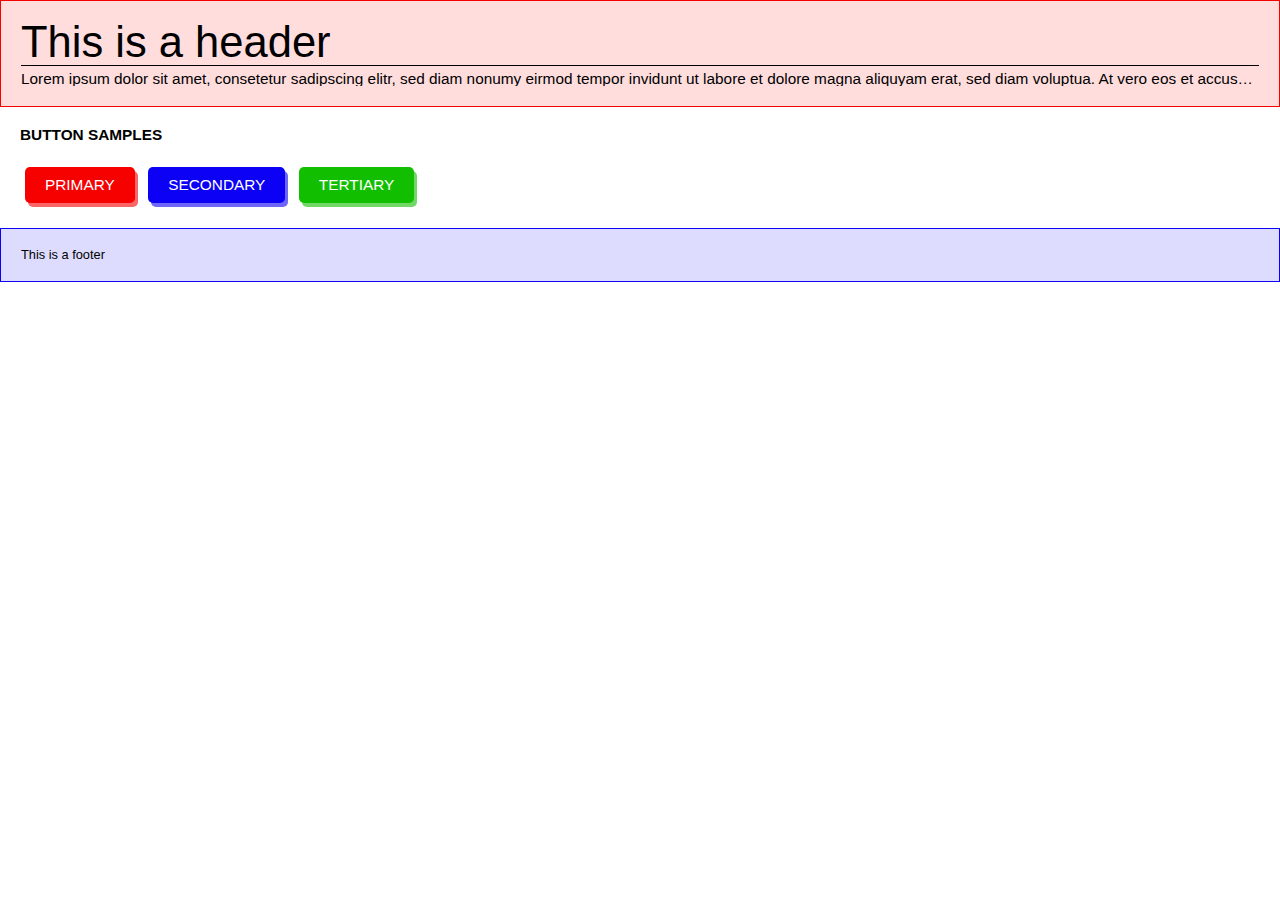
==== commit 872f2cc8: "adjustments" ====
--- a/test_codes/index.html
+++ b/test_codes/index.html
@@ -20,14 +20,14 @@
             <a href="#" class="btns btn-secondary">Secondary</a>
             <a href="#" class="btns btn-tertiary">Tertiary</a>
         </div>
-        <div class="box-grid-container">
+        <!-- <div class="box-grid-container">
             <div class="box-grids clearfix">
                 <div class="grids">one</div>
                 <div class="grids">two</div>
                 <div class="grids">three</div>
                 <div class="grids">four</div>
             </div>
-        </div>
+        </div> -->
         <!-- <div class="form-container">
             <form action="#">
                 <div class="form-group">
